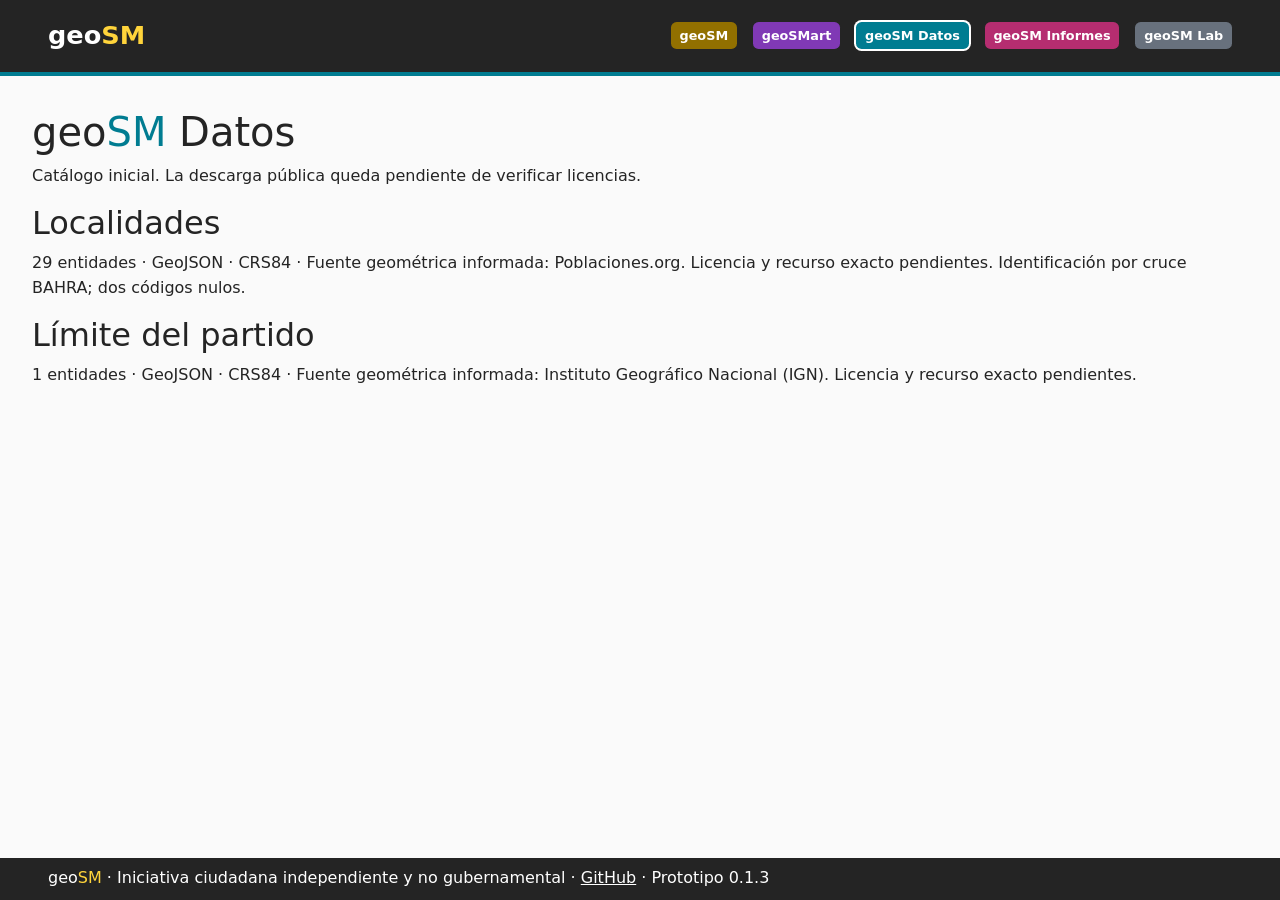
==== site/datos/index.html @ fcf6651b "V0.1.3" ====
<!doctype html><html lang="es-AR"><head><meta charset="utf-8"><meta name="viewport" content="width=device-width, initial-scale=1"><title>Datos | geoSM</title><link rel="stylesheet" href="../assets/vendor/bootstrap/bootstrap.min.css"><link rel="stylesheet" href="../assets/style.css"><script defer src="../assets/layout.js"></script></head><body style="--accent:#007C91"><div id="site-header"></div><main><h1>geo<span>SM</span> Datos</h1><p>Catálogo inicial. La descarga pública queda pendiente de verificar licencias.</p><div id="catalog"></div><script defer src="../assets/catalog.js"></script></main><div id="site-footer"></div></body></html>
---- site/assets/style.css ----
*{box-sizing:border-box}body{margin:0;font:16px/1.55 system-ui,sans-serif;color:#242424;background:#fafafa}header,footer{padding:1rem clamp(1rem,4vw,3rem);background:#242424;color:#fff}header{display:flex;align-items:center;justify-content:space-between;gap:1rem;flex-wrap:wrap;border-bottom:4px solid var(--accent)}header a,footer a{color:white}nav{display:flex;gap:1rem;flex-wrap:wrap}nav a[aria-current]{text-decoration:underline;text-underline-offset:5px}.brand{font-size:1.6rem;font-weight:750;text-decoration:none}.brand span{color:#ffd43b}main{max-width:1400px;margin:auto;padding:clamp(1rem,3vw,2rem)}h1 span,.wordmark span{color:var(--accent)}.hero{padding:2rem 0 3rem;max-width:850px}.wordmark{font-size:clamp(4rem,12vw,8rem);line-height:1;margin:.3em 0}.eyebrow{letter-spacing:.1em;font-size:.85rem}.action,button{display:inline-block;background:var(--accent);color:white;padding:.65rem 1rem;border:0;border-radius:.35rem;text-decoration:none;cursor:pointer}.products{display:grid;grid-template-columns:repeat(auto-fit,minmax(min(100%,250px),1fr));gap:1rem}.product{display:block;background:white;border:1px solid #ddd;border-top:5px solid var(--product);padding:1.2rem;color:inherit;text-decoration:none;border-radius:.4rem}.product h2{color:var(--product)}.viewer{display:grid;grid-template-columns:minmax(240px,300px) 1fr;gap:1rem}.viewer aside{background:white;padding:1rem;border:1px solid #ddd;border-radius:.4rem}#map{height:65vh;min-height:350px;background:#e7e7e7}.layer{padding:.6rem 0;border-bottom:1px solid #ddd}.layer input[type=range]{width:100%}select{width:100%;min-height:44px}summary{cursor:pointer;font-weight:bold}button,input,label{min-height:32px}a:focus-visible,button:focus-visible,input:focus-visible,select:focus-visible{outline:3px solid #007c91;outline-offset:3px}.notice{color:#555}dt{font-weight:bold}dd{margin:0 0 .5rem}footer{margin-top:2rem}@media(max-width:700px){.viewer{display:flex;flex-direction:column}#map{order:-1;height:55dvh;min-height:280px}nav{gap:.7rem;font-size:.9rem}main{padding:1rem}.hero{padding:1rem 0}}

/* Identidad y navegación compartida */
.product h2{color:inherit}.product h2 .sm{color:var(--product)}footer .sm{color:#FFD43B}nav ul{display:flex;flex-wrap:wrap;gap:.5rem 1rem;list-style:none;padding:0;margin:0}nav li{display:flex;align-items:center;gap:.4rem}nav li::before{content:"";width:.6rem;height:.6rem;border-radius:50%;background:var(--nav-color);flex:none}nav .sm{color:var(--nav-color)}nav a{text-decoration:none}nav a:hover{text-decoration:underline} .viewer>*{min-width:0}.feature-popup h2{font-size:1.05rem;line-height:1.3}.feature-popup dl{margin:0}.feature-popup dd{overflow-wrap:anywhere}.feature-popup{max-height: min(240px,40vh);overflow:auto}.leaflet-popup-close-button{min-height:24px} @media(max-width:700px){nav ul{gap:.3rem .8rem}nav a{display:inline-block;line-height:36px;min-height:36px}nav a .sm{display:inline}#map{width:100%}}

/* Marco persistente: solo el contenido central se desplaza. */
body{height:100vh;height:100dvh;display:flex;flex-direction:column;overflow:hidden}#site-header,#site-footer{flex:none;z-index:1001}body>main{flex:1 1 auto;min-height:0;overflow:auto;width:100%;margin:0 auto}footer{margin:0;padding:.55rem clamp(1rem,4vw,3rem)}nav li::before{display:none}nav a{border:1px solid var(--nav-color);border-radius:.45rem;padding:.25rem .6rem;background:#242424;line-height:1.5}nav a[aria-current]{background:#414141;text-decoration:none;box-shadow:inset 0 -2px var(--nav-color)}.layer-heading{display:flex;align-items:center;gap:.4rem}.layer-heading label{flex:1;display:flex;align-items:center}.layer-heading button{padding:.2rem .55rem;background:#eee;color:#242424;min-width:36px}.layer-heading button:disabled{opacity:.35;cursor:default}.layer-heading input{flex:none}#map{isolation:isolate}@media(max-width:700px){header{padding:.45rem 1rem;gap:.35rem}nav ul{gap:.3rem}nav a{min-height:32px;line-height:1.5}footer{font-size:.75rem} .brand{font-size:1.3rem}}

/* 0.1.4: badges como enlaces de navegación. */
nav li{gap:0}nav a.section-badge{display:inline-block;background:var(--nav-color);color:#fff;font-weight:600;font-size:.8rem;padding:.25rem .55rem;border:0;border-radius:.35rem;white-space:nowrap;text-decoration:none;line-height:1.5}nav a.section-badge:hover{text-decoration:underline;text-underline-offset:3px}nav a.section-badge[aria-current]{box-shadow:0 0 0 2px #fff;text-decoration:none}nav a.section-badge:focus-visible{outline:2px solid #fff;outline-offset:4px}
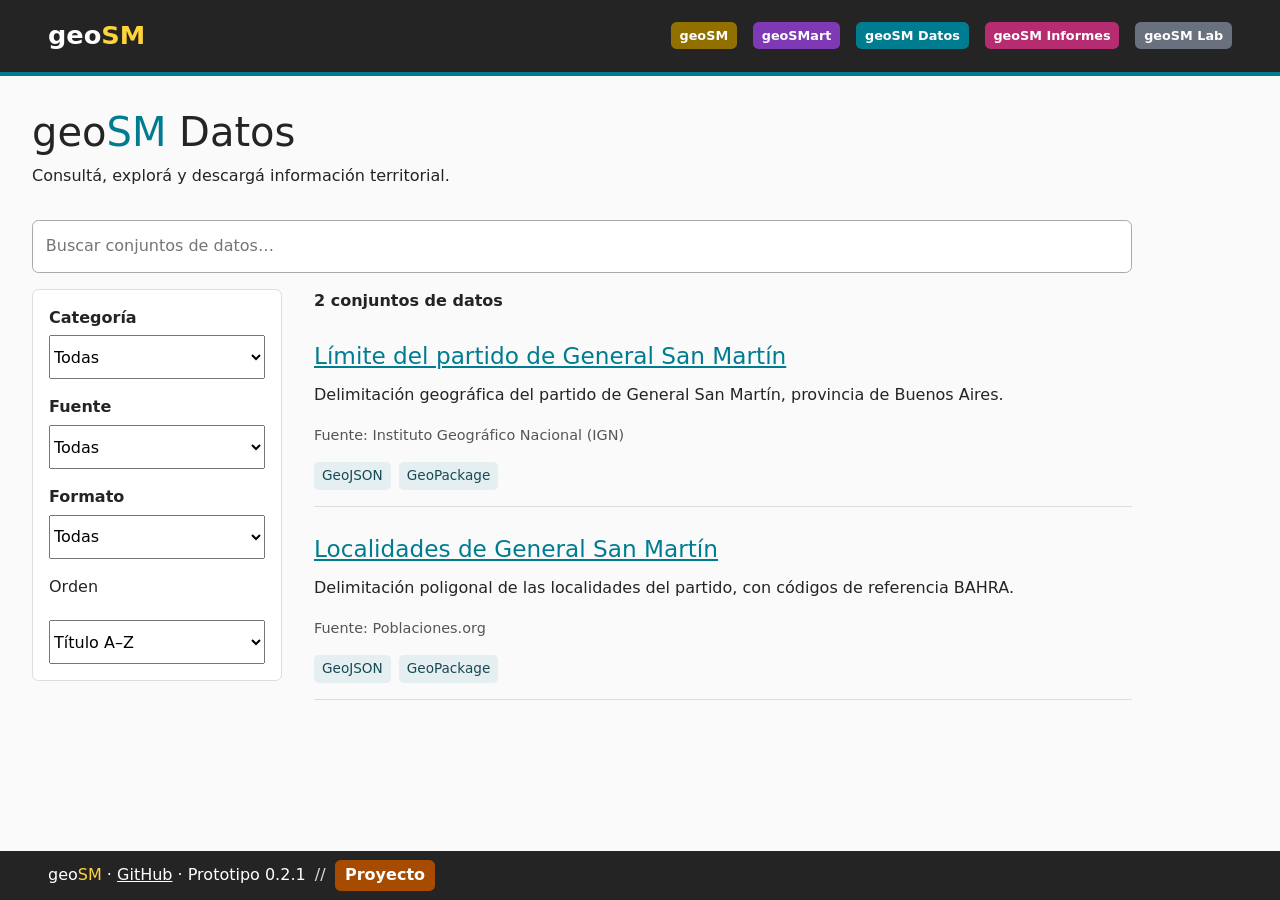
==== commit 92bfd8a5: "Actualizado a versión 0.2.1" ====
--- a/site/datos/index.html
+++ b/site/datos/index.html
@@ -1 +1 @@
-<!doctype html><html lang="es-AR"><head><meta charset="utf-8"><meta name="viewport" content="width=device-width, initial-scale=1"><title>Datos | geoSM</title><link rel="stylesheet" href="../assets/vendor/bootstrap/bootstrap.min.css"><link rel="stylesheet" href="../assets/style.css"><script defer src="../assets/layout.js"></script></head><body style="--accent:#007C91"><div id="site-header"></div><main><h1>geo<span>SM</span> Datos</h1><p>Catálogo inicial. La descarga pública queda pendiente de verificar licencias.</p><div id="catalog"></div><script defer src="../assets/catalog.js"></script></main><div id="site-footer"></div></body></html>+<!doctype html><html lang="es-AR"><head><meta charset="utf-8"><meta name="viewport" content="width=device-width, initial-scale=1"><title>Datos | geoSM</title><link rel="stylesheet" href="../assets/vendor/bootstrap/bootstrap.min.css"><link rel="stylesheet" href="../assets/style.css?v=0.1.5-fix1"><script defer src="../assets/layout.js?v=0.1.5-fix1"></script><link rel="stylesheet" href="../assets/catalog.css?v=0.2.0"></head><body style="--accent:#007C91"><div id="site-header"></div><main><h1>geo<span>SM</span> Datos</h1><p>Consultá, explorá y descargá información territorial.</p><div id="catalog" aria-live="polite">Cargando catálogo…</div><script defer src="../assets/catalog.js?v=0.2.0"></script></main><div id="site-footer"></div></body></html>
--- a/site/assets/style.css
+++ b/site/assets/style.css
@@ -7,4 +7,38 @@
 body{height:100vh;height:100dvh;display:flex;flex-direction:column;overflow:hidden}#site-header,#site-footer{flex:none;z-index:1001}body>main{flex:1 1 auto;min-height:0;overflow:auto;width:100%;margin:0 auto}footer{margin:0;padding:.55rem clamp(1rem,4vw,3rem)}nav li::before{display:none}nav a{border:1px solid var(--nav-color);border-radius:.45rem;padding:.25rem .6rem;background:#242424;line-height:1.5}nav a[aria-current]{background:#414141;text-decoration:none;box-shadow:inset 0 -2px var(--nav-color)}.layer-heading{display:flex;align-items:center;gap:.4rem}.layer-heading label{flex:1;display:flex;align-items:center}.layer-heading button{padding:.2rem .55rem;background:#eee;color:#242424;min-width:36px}.layer-heading button:disabled{opacity:.35;cursor:default}.layer-heading input{flex:none}#map{isolation:isolate}@media(max-width:700px){header{padding:.45rem 1rem;gap:.35rem}nav ul{gap:.3rem}nav a{min-height:32px;line-height:1.5}footer{font-size:.75rem} .brand{font-size:1.3rem}}
 
 /* 0.1.4: badges como enlaces de navegación. */
-nav li{gap:0}nav a.section-badge{display:inline-block;background:var(--nav-color);color:#fff;font-weight:600;font-size:.8rem;padding:.25rem .55rem;border:0;border-radius:.35rem;white-space:nowrap;text-decoration:none;line-height:1.5}nav a.section-badge:hover{text-decoration:underline;text-underline-offset:3px}nav a.section-badge[aria-current]{box-shadow:0 0 0 2px #fff;text-decoration:none}nav a.section-badge:focus-visible{outline:2px solid #fff;outline-offset:4px}
+nav li{gap:0}nav a.section-badge{display:inline-block;background:var(--nav-color);color:#fff;font-weight:600;font-size:.8rem;padding:.25rem .55rem;border:0;border-radius:.35rem;white-space:nowrap;text-decoration:none;line-height:1.5}nav a.section-badge:focus-visible{outline:2px solid #fff;outline-offset:4px}
+
+/* 0.1.5: navegación estable y botones de producto. */
+nav a.section-badge,nav a.section-badge:hover,nav a.section-badge:active,nav a.section-badge:visited,nav a.section-badge[aria-current]{background:var(--nav-color);color:#fff;text-decoration:none;box-shadow:none;transform:none}header a.brand:hover,header a.brand:active{color:#fff;text-decoration:none}.product{display:flex;flex-direction:column;align-items:flex-start}.product-action{display:inline-block;margin-top:auto;padding:.55rem .85rem;background:var(--product);color:#fff;border-radius:.35rem;text-decoration:none;font-weight:600}.product-action:hover,.product-action:active,.product-action:visited{color:#fff;text-decoration:none}.project-copy{max-width:760px}.hero h1{font-size:clamp(1.8rem,4vw,2.8rem)}
+
+
+/* 0.1.5 fix 1: portada, enlaces de fichas, footer y accesibilidad. */
+.hero{max-width:none;width:100%}
+.hero h1{max-width:none;font-size:clamp(1.65rem,2.2vw,2.35rem);line-height:1.2;overflow-wrap:normal}
+.product{min-width:0;align-items:stretch}
+.product p{flex:1}
+/* Mayor especificidad que las reglas genéricas de Bootstrap y del sitio. */
+.products .product a.product-action,
+.products .product a.product-action:link,
+.products .product a.product-action:visited,
+.products .product a.product-action:hover,
+.products .product a.product-action:active{
+  display:inline-block;align-self:flex-start;margin-top:1rem;
+  background:var(--product);color:#fff;text-decoration:none;
+  border-radius:.4rem;padding:.55rem .9rem;font-weight:600;
+}
+footer .project-badge,
+footer .project-badge:link,
+footer .project-badge:visited,
+footer .project-badge:hover,
+footer .project-badge:active{
+  display:inline-block;background:#A64B00;color:#fff;
+  text-decoration:none;border-radius:.35rem;padding:.2rem .65rem;
+  font-weight:650;white-space:nowrap;
+}
+footer .footer-divider{color:#ddd;margin-inline:.25rem}
+footer .project-badge:focus-visible{outline:3px solid #fff;outline-offset:3px}
+@media(max-width:750px){
+  .hero h1{font-size:clamp(1.45rem,5vw,2rem);line-height:1.23}
+}
--- a/site/assets/catalog.css
+++ b/site/assets/catalog.css
@@ -0,0 +1 @@
+#catalog{max-width:1100px}#catalog h2{font-size:1.45rem;margin:.8rem 0}#catalog h3{font-size:1.2rem;margin:1.5rem 0 .7rem}.catalog-search{width:100%;padding:.8rem;border:1px solid #aaa;border-radius:.4rem;margin:1rem 0}.catalog-grid{display:grid;grid-template-columns:minmax(190px,250px) 1fr;gap:2rem}.catalog-filters{background:#fff;border:1px solid #ddd;padding:1rem;border-radius:.4rem;align-self:start}.catalog-filters label{display:block;font-weight:600;margin-bottom:1rem}.catalog-filters select{font-weight:400;margin-top:.3rem}.catalog-item{border-bottom:1px solid #ddd;padding:1rem 0}.catalog-item a,#catalog>a:not(.catalog-button){color:#007c91}.catalog-muted{color:#555;font-size:.9rem}.catalog-tags{display:flex;gap:.5rem;flex-wrap:wrap}.catalog-tag{background:#e5eff1;color:#164a55;padding:.2rem .5rem;border-radius:.3rem;font-size:.85rem}.resource-row{display:flex;align-items:center;justify-content:space-between;gap:1rem;flex-wrap:wrap;background:white;border:1px solid #ddd;padding:1rem;margin:.5rem 0;border-radius:.4rem}.catalog-button,.catalog-button:hover,.catalog-button:visited{display:inline-block;background:#007c91;color:white;text-decoration:none;padding:.55rem .85rem;border-radius:.35rem}.map-button,.map-button:hover,.map-button:visited{background:#8039b5;margin-top:1rem}.catalog-meta{display:grid;grid-template-columns:minmax(130px,220px) 1fr;gap:.5rem;background:white;padding:1rem;border:1px solid #ddd}.catalog-dictionary{width:100%;background:white}.catalog-dictionary td,.catalog-dictionary th{padding:.6rem;border-bottom:1px solid #ddd;text-align:left;overflow-wrap:anywhere}@media(max-width:650px){.catalog-grid,.catalog-meta{grid-template-columns:1fr;gap:.5rem}}
